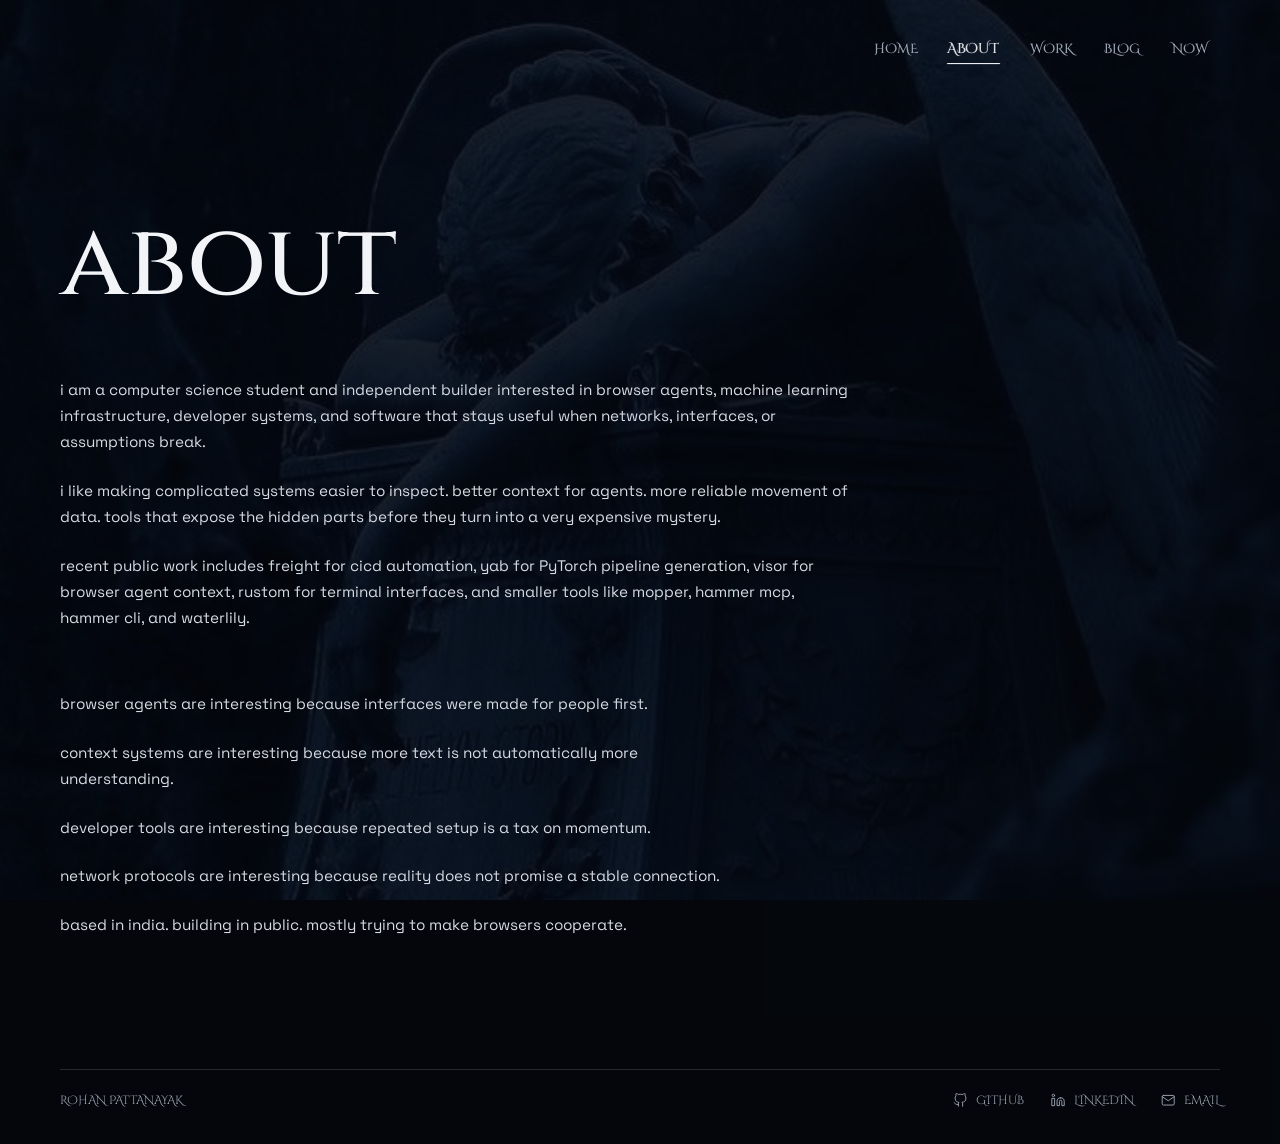
==== about.html @ fb3a746c "feat : add new skills" ====
<!doctype html>
<html lang="en">
  <head>
    <meta charset="utf-8">
    <meta name="viewport" content="width=device-width, initial-scale=1">
    <title>about | rohan pattanayak</title>
    <meta name="description" content="about rohan pattanayak">
    <link rel="icon" type="image/svg+xml" href="assets/favicon.svg">
    <link rel="stylesheet" href="styles.css">
  </head>
  <body class="about-bg">
    <div class="site">
      <header class="topbar shell">
        <nav class="nav" aria-label="primary">
          <a class="interactive" href="index.html">home</a>
          <a class="interactive" aria-current="page" href="about.html">about</a>
          <a class="interactive" href="work.html">work</a>
          <a class="interactive" href="blog.html">blog</a>
          <a class="interactive" href="now.html">now</a>
        </nav>
      </header>
      <main class="shell page">
        <h1 class="page-title">about</h1>
        <div class="about-grid">
          <section class="text-stack">
            <p>i am a computer science student and independent builder interested in browser agents, machine learning infrastructure, developer systems, and software that stays useful when networks, interfaces, or assumptions break.</p>
            <p>i like making complicated systems easier to inspect. better context for agents. more reliable movement of data. tools that expose the hidden parts before they turn into a very expensive mystery.</p>
            <p>recent public work includes freight for cicd automation, yab for PyTorch pipeline generation, visor for browser agent context, rustom for terminal interfaces, and smaller tools like mopper, hammer mcp, hammer cli, and waterlily.</p>
            <div class="short-blocks">
              <p>browser agents are interesting because interfaces were made for people first.</p>
              <p>context systems are interesting because more text is not automatically more understanding.</p>
              <p>developer tools are interesting because repeated setup is a tax on momentum.</p>
              <p>network protocols are interesting because reality does not promise a stable connection.</p>
              <p>based in india. building in public. mostly trying to make browsers cooperate.</p>
            </div>
          </section>
        </div>
      </main>
      <footer class="footer">
        <div class="shell">
          <span>rohan pattanayak</span>
          <div class="footer-links">
            <a class="interactive footer-link footer-github" href="https://github.com/RohanOnKeys"><svg width="14" height="14" viewBox="0 0 24 24" fill="none" stroke="currentColor" stroke-width="1.6" stroke-linecap="round" stroke-linejoin="round"><path d="M9 19c-5 1.5-5-2.5-7-3m14 6v-3.87a3.37 3.37 0 0 0-.94-2.61c3.14-.35 6.44-1.54 6.44-7A5.44 5.44 0 0 0 20 4.77 5.07 5.07 0 0 0 19.91 1S18.73.65 16 2.48a13.38 13.38 0 0 0-7 0C6.27.65 5.09 1 5.09 1A5.07 5.07 0 0 0 5 4.77a5.44 5.44 0 0 0-1.5 3.78c0 5.42 3.3 6.61 6.44 7A3.37 3.37 0 0 0 9 18.13V22"/></svg><span>github</span></a>
            <a class="interactive footer-link footer-linkedin" href="https://www.linkedin.com/in/rohan-pattanayak-a142a1284"><svg width="14" height="14" viewBox="0 0 24 24" fill="none" stroke="currentColor" stroke-width="1.6" stroke-linecap="round" stroke-linejoin="round"><path d="M16 8a6 6 0 0 1 6 6v7h-4v-7a2 2 0 0 0-4 0v7h-4v-7a6 6 0 0 1 6-6z"/><rect x="2" y="9" width="4" height="12"/><circle cx="4" cy="4" r="2"/></svg><span>linkedin</span></a>
            <a class="interactive footer-link footer-email" href="mailto:rohanpxquantum@gmail.com"><svg width="14" height="14" viewBox="0 0 24 24" fill="none" stroke="currentColor" stroke-width="1.6" stroke-linecap="round" stroke-linejoin="round"><path d="M4 4h16c1.1 0 2 .9 2 2v12c0 1.1-.9 2-2 2H4c-1.1 0-2-.9-2-2V6c0-1.1.9-2 2-2z"/><polyline points="22,6 12,13 2,6"/></svg><span>email</span></a>
          </div>
        </div>
      </footer>
    </div>
    <script>
    document.addEventListener('DOMContentLoaded', () => {
      const nav = document.querySelector('.nav');
      const items = nav.querySelectorAll('.interactive');
      items.forEach(item => {
        item.addEventListener('mouseenter', () => {
          items.forEach(el => {
            if (el !== item) el.classList.add('shrink');
            else el.classList.remove('shrink');
          });
        });
        item.addEventListener('mouseleave', () => {
          items.forEach(el => el.classList.remove('shrink'));
        });
      });
    });
    </script>
  </body>
</html>
---- styles.css ----
@import url('https://fonts.googleapis.com/css2?family=Cinzel:wght@400;500;600;700&family=Space+Grotesk:wght@400;500;600;700&family=JetBrains+Mono:wght@400;500;600&display=swap');

* {
  box-sizing: border-box;
  border-color: var(--line);
}

:root {
  --void: #05070c;
  --canvas: #05070c;
  --raised: #0b0d12;
  --ink: #f2f4f8;
  --bone: #d7dbe3;
  --stone: #9aa2b1;
  --ash: #5f6675;
  --muted: #9aa2b1;
  --blue: #9aa2b1;
  --electricBlue: #f2f4f8;
  --deepBlue: #5f6675;
  --violet: #5f6675;
  --line: rgba(215, 219, 227, 0.16);
  --silver: #d7dbe3;
  --white: #f2f4f8;
  --black: #05070c;
  --font-sans: "Space Grotesk", ui-sans-serif, system-ui, sans-serif;
  --font-mono: "JetBrains Mono", ui-monospace, "Menlo", monospace;
  --font-gothic: "Cinzel", "Space Grotesk", serif;
  color-scheme: dark;
}

html {
  min-height: 100%;
  background: var(--void);
  font-size: 17px;
}

body {
  min-height: 100%;
  margin: 0;
  color: var(--ink);
  background-color: var(--void);
  background-image: url("assets/archive-bg.svg");
  background-size: cover;
  font-family: var(--font-sans);
  font-size: 1.08rem;
  line-height: 1.6;
  font-feature-settings: "ss01", "cv11";
  -webkit-font-smoothing: antialiased;
  text-rendering: optimizeLegibility;
  letter-spacing: 0;
}

body.home-bg {
  --page-bg-image: url("assets/images/home-page2.jpg");
  --page-bg-position: center 32%;
  background-image: none;
}

body.home-bg .site {
  background: rgba(5, 7, 12, 0.52);
}

body.about-bg {
  --page-bg-image: url("assets/images/page-about-bg.jpg");
  --page-bg-position: center 26%;
  background-image: none;
}

body.about-bg .site {
  background: rgba(5, 7, 12, 0.72);
}

body.work-bg {
  --page-bg-image: url("assets/images/page-work-bg.jpg");
  --page-bg-position: center 78%;
  background-image: none;
}

body.work-bg .site {
  background: rgba(5, 7, 12, 0.74);
}

body.now-bg {
  --page-bg-image: url("assets/images/page-now-bg.jpg");
  --page-bg-position: center 22%;
  background-image: none;
}

body.now-bg .site {
  background: rgba(5, 7, 12, 0.72);
}

body.blog-bg {
  --page-bg-image: url("assets/images/blog_bg.jpg");
  --page-bg-position: center 38%;
  background-image: none;
}

body.blog-bg .site {
  background: rgba(5, 7, 12, 0.72);
}

body::before {
  content: none;
}

body::after {
  content: none;
}

body.home-bg::before,
body.about-bg::before,
body.work-bg::before,
body.now-bg::before,
body.blog-bg::before {
  position: fixed;
  inset: 0;
  z-index: 0;
  content: "";
  pointer-events: none;
  background-image: var(--page-bg-image);
  background-size: cover;
  background-position: var(--page-bg-position);
  background-repeat: no-repeat;
}

a {
  color: inherit;
  text-decoration: none;
}

button,
input,
textarea {
  font: inherit;
}

::selection {
  background: var(--ink);
  color: var(--void);
}

.site {
  min-height: 100vh;
  display: flex;
  flex-direction: column;
  position: relative;
  z-index: 1;
}

.shell {
  width: min(100% - 2.5rem, 1160px);
  margin: 0 auto;
}

.topbar {
  padding: 1.75rem 0;
}

.nav {
  display: flex;
  justify-content: flex-end;
  gap: 0.35rem;
  font-family: var(--font-gothic);
  align-items: center;
}

.nav .interactive,
.non-interactive {
  position: relative;
  font-family: var(--font-gothic);
  font-size: 0.78rem;
  font-weight: 500;
  letter-spacing: 0;
  text-transform: uppercase;
  color: var(--stone);
  background: transparent;
  padding: 0.5rem 0.75rem;
  transition: color 220ms ease, transform 260ms cubic-bezier(0.22, 1, 0.36, 1), letter-spacing 260ms ease;
  transform: scale(1);
  cursor: pointer;
  will-change: transform;
}

.nav .interactive:hover,
.nav .interactive:focus-visible {
  color: var(--ink);
  background: transparent;
  outline: none;
  transform: scale(1.14);
  letter-spacing: 0;
}

.nav .interactive[aria-current="page"] {
  color: var(--ink);
  transform: scale(1.08);
}

.nav .interactive[aria-current="page"]::after {
  content: "";
  position: absolute;
  left: 0.75rem;
  right: 0.75rem;
  bottom: 0.28rem;
  height: 1px;
  background: var(--ink);
}

.nav .interactive.shrink {
  transform: scale(0.92);
}

main {
  flex: 1;
}

.index-main {
  min-height: calc(100vh - 9rem);
  display: flex;
  align-items: center;
}

.landing-copy {
  max-width: 760px;
  padding: 10vh 0 8vh;
}

.kicker,
.meta,
.tech,
.date,
.page-label,
.external-links,
.article-link {
  font-family: var(--font-mono);
}

.kicker,
.page-label {
  margin: 0 0 1.4rem;
  color: var(--stone);
  font-size: clamp(0.7rem, 1.2vw, 0.82rem);
  letter-spacing: 0;
  text-transform: uppercase;
  display: inline-flex;
  align-items: center;
  gap: 0.75rem;
}

.kicker::before,
.page-label::before {
  content: "";
  width: 1.6rem;
  height: 1px;
  background: currentColor;
  display: inline-block;
}

h1,
h2,
h3,
p {
  margin-top: 0;
}

h1,
h2,
h3 {
  font-family: var(--font-gothic);
}

h1 {
  margin-bottom: 1.5rem;
  color: var(--ink);
  font-weight: 500;
  font-size: clamp(3.2rem, 9.5vw, 9rem);
  line-height: 0.92;
  letter-spacing: 0;
  text-transform: lowercase;
}

.page-title {
  margin: 0 0 clamp(2rem, 5vw, 4rem);
  font-weight: 500;
  letter-spacing: 0;
  line-height: 0.98;
  text-transform: lowercase;
  color: var(--ink);
  font-size: clamp(3rem, 8vw, 7.5rem);
}

.lead {
  max-width: 760px;
  color: var(--bone);
  font-family: var(--font-sans);
  font-size: clamp(1.3rem, 3vw, 2.4rem);
  line-height: 1.14;
  letter-spacing: 0;
}

.landing-copy .lead {
  max-width: 840px;
  margin-top: 1.75rem;
}

.landing-copy .lead + .lead {
  margin-top: 1rem;
  color: var(--stone);
}

p {
  color: var(--bone);
  font-size: clamp(1.05rem, 1.45vw, 1.2rem);
  line-height: 1.72;
}

.quiet {
  color: var(--stone);
}

.external-links {
  display: flex;
  flex-wrap: wrap;
  gap: 2rem;
  margin-top: 3rem;
  font-size: 0.78rem;
}

.external-links .interactive {
  display: inline-flex;
  align-items: center;
  gap: 0.55rem;
  font-family: var(--font-gothic);
  letter-spacing: 0;
  text-transform: uppercase;
  color: var(--stone);
  padding: 0.35rem 0;
  border-bottom: 1px solid transparent;
  transition: color 220ms ease, transform 260ms cubic-bezier(0.22, 1, 0.36, 1), border-color 220ms ease, letter-spacing 260ms ease;
}

.external-links .interactive svg {
  flex-shrink: 0;
  transition: transform 260ms cubic-bezier(0.22, 1, 0.36, 1);
}

.external-links .interactive:hover svg {
  transform: rotate(-6deg) scale(1.1);
}

.external-links .interactive:hover {
  color: var(--ink);
  transform: scale(1.08);
  letter-spacing: 0;
  border-color: var(--ink);
}

.identity-small {
  justify-self: end;
  align-self: end;
  width: min(23vw, 280px);
  min-width: 170px;
  opacity: 0.92;
}

.identity-tall {
  width: min(31vw, 360px);
  min-width: 220px;
  opacity: 0.9;
}

.art-image {
  display: block;
  width: 100%;
  height: auto;
  border: 1px solid var(--line);
  object-fit: cover;
}

.identity-small .art-image,
.identity-tall .art-image {
  aspect-ratio: 4 / 5;
}

.page {
  padding: clamp(4rem, 9vw, 7rem) 0 clamp(4rem, 7vw, 6rem);
}

.blog-page {
  padding-bottom: 2rem;
}

.work-page {
  padding-bottom: 2rem;
}

.about-grid {
  display: block;
}

.text-stack {
  max-width: 66ch;
}

.text-stack p {
  color: var(--bone);
  font-size: 0.9rem;
  line-height: 1.7;
}

.text-stack p + p {
  margin-top: 1.35rem;
}

.short-blocks {
  margin-top: 3.5rem;
}

.short-blocks p {
  max-width: 66ch;
  font-size: 0.9rem;
  line-height: 1.7;
}

.archive {
  max-width: 900px;
}

.archive-intro {
  color: var(--stone);
  max-width: 52ch;
  margin: -1rem 0 3rem;
  font-size: 0.9rem;
  line-height: 1.7;
}

.project {
  padding: 2.4rem 0;
  border-top: 1px solid var(--line);
}

.project:last-child {
  padding-bottom: 0;
  border-bottom: 0;
}

.project h2,
.now-section h2 {
  margin-bottom: 0.9rem;
  color: var(--ink);
  font-weight: 500;
  font-size: clamp(1.7rem, 3.2vw, 2.6rem);
  letter-spacing: 0;
  text-transform: lowercase;
  line-height: 1;
}

.project p {
  max-width: 66ch;
  color: var(--bone);
  font-size: 0.9rem;
  line-height: 1.7;
}

.tech {
  margin-top: 1rem;
  color: var(--ash);
  font-size: 0.72rem;
  letter-spacing: 0;
  text-transform: uppercase;
  line-height: 1.8;
}

.article-link .interactive {
  display: inline-flex;
  align-items: center;
  justify-content: center;
  width: 1.7rem;
  height: 1.7rem;
  color: var(--bone);
  transition: color 160ms ease, transform 160ms ease;
}

.article-link .interactive:hover {
  color: var(--ink);
  transform: translateY(-1px);
}

.repo-icon svg {
  width: 1.05rem;
  height: 1.05rem;
  flex-shrink: 0;
}

.identity-small img,
.identity-tall img {
  display: block;
  width: 100%;
  height: auto;
}

.blog-list {
  max-width: 960px;
  border-top: 1px solid var(--line);
}

.blog-row {
  display: grid;
  grid-template-columns: 8rem minmax(0, 1fr) 2rem;
  gap: clamp(1rem, 3vw, 2.5rem);
  align-items: baseline;
  padding: 1.75rem 0;
  border-bottom: 1px solid var(--line);
  transition: background 160ms ease;
}

.blog-row:last-child {
  padding-bottom: 0;
  border-bottom: 0;
}

.blog-row:hover {
  background: rgba(232, 236, 243, 0.02);
}

.blog-row h2 {
  margin-bottom: 0.4rem;
  color: var(--ink);
  font-weight: 500;
  font-size: clamp(1.2rem, 2.2vw, 1.85rem);
  letter-spacing: 0;
  text-transform: lowercase;
  line-height: 1.1;
}

.blog-row p {
  margin-bottom: 0;
  color: var(--stone);
  font-size: 0.78rem;
  line-height: 1.55;
}

.date,
.arrow {
  color: var(--ash);
  font-family: var(--font-mono);
  font-size: 0.7rem;
  letter-spacing: 0;
  text-transform: uppercase;
}

.arrow {
  justify-self: end;
  transition: color 160ms ease, transform 160ms ease;
}

.blog-row:hover .arrow {
  color: var(--ink);
  transform: translateX(4px);
}

.article {
  max-width: 68ch;
}

.article h1 {
  font-weight: 500;
  color: var(--ink);
  font-size: clamp(2.2rem, 5vw, 4.2rem);
  line-height: 1;
  letter-spacing: 0;
  text-transform: lowercase;
  margin: 1.25rem 0 2.5rem;
}

.article p {
  font-size: clamp(1.02rem, 1.35vw, 1.15rem);
  color: var(--bone);
}

.article-nav {
  margin-bottom: 3rem;
  font-family: var(--font-mono);
  font-size: 0.72rem;
  letter-spacing: 0;
  text-transform: uppercase;
}

.article-nav .interactive {
  display: inline-flex;
  align-items: center;
  gap: 0.5rem;
  color: var(--stone);
}

.article-nav .interactive::before {
  content: "←";
}

.article-nav .interactive:hover {
  color: var(--ink);
}

.now {
  max-width: 820px;
}

.now-section {
  padding: 2.25rem 0;
  border-top: 1px solid var(--line);
}

.now-section:last-of-type {
  padding-bottom: 0;
}

.now-section h2 {
  margin-bottom: 1rem;
  font-family: var(--font-gothic);
  font-size: 0.72rem;
  font-weight: 500;
  letter-spacing: 0;
  text-transform: uppercase;
  color: var(--stone);
}

.now-section p {
  color: var(--bone);
  font-size: 0.78rem;
  line-height: 1.7;
}

.now-list {
  margin: 0;
  color: var(--bone);
  font-family: var(--font-sans);
  font-size: 0.78rem;
  line-height: 1.8;
  white-space: pre-wrap;
}

.now-list code {
  font: inherit;
  color: inherit;
}

.footer {
  padding: 1.5rem 0 2rem;
  color: var(--stone);
  font-family: var(--font-gothic);
  font-size: 0.7rem;
  letter-spacing: 0;
  text-transform: uppercase;
  margin-top: auto;
}

.footer .shell {
  padding-top: 1.25rem;
  border-top: 1px solid var(--line);
  display: flex;
  justify-content: space-between;
  gap: 1rem;
  flex-wrap: wrap;
}

.footer-links {
  display: flex;
  gap: 1.6rem;
  flex-wrap: wrap;
}

.footer-link {
  display: inline-flex;
  align-items: center;
  gap: 0.5rem;
  color: var(--stone);
  transition: color 200ms ease, transform 240ms cubic-bezier(0.22, 1, 0.36, 1);
  transform-origin: center;
}

.footer-link:hover {
  color: var(--ink);
  transform: scale(1.08);
}

.footer-link svg {
  width: 0.85rem;
  height: 0.85rem;
  flex-shrink: 0;
}

.footer-book::before {
  display: inline-block;
  flex-shrink: 0;
  width: 0.85rem;
  height: 0.85rem;
  content: "";
  background-image: var(--footer-icon);
  background-size: contain;
  background-repeat: no-repeat;
  background-position: center;
  transition: filter 200ms ease;
}

.footer-book:hover::before,
.footer-book:focus-visible::before {
  filter: brightness(1.7);
}

.footer-book {
  --footer-icon: url("data:image/svg+xml,%3Csvg xmlns='http://www.w3.org/2000/svg' viewBox='0 0 24 24' fill='%239aa2b1'%3E%3Cpath d='M4 2h13a1 1 0 0 1 1 1v17.3l-5.28-1.6a1 1 0 0 0-.54 0L6.88 20.3V3a1 1 0 0 1 1-1H4zM3 3v18l5.88-1.78 5.88 1.78V3H3z'/%3E%3C/svg%3E");
}

@media (max-width: 760px) {
  .shell {
    width: min(100% - 1.2rem, 1160px);
  }

  .topbar {
    padding: 1.25rem 0;
  }

  .nav {
    justify-content: space-between;
    flex-wrap: nowrap;
    gap: 0;
    width: 100%;
  }

  .nav .interactive {
    padding: 0.3rem 0.2rem;
    font-size: 0.62rem;
    letter-spacing: 0;
  }

  .nav .interactive:hover,
  .nav .interactive:focus-visible {
    letter-spacing: 0;
  }

  .index-main {
    display: block;
  }

  .landing-copy {
    padding-top: 14vh;
  }

  .about-grid {
    display: block;
  }

  .archive-intro,
  .project p,
  .text-stack p,
  .short-blocks p,
  .blog-row p,
  .now-list,
  .now > p {
    font-size: 0.62rem;
    line-height: 1.5;
  }

  .project {
    padding: 1.55rem 0;
  }

  .project h2,
  .now-section h2 {
    margin-bottom: 0.65rem;
  }

  h1 {
    font-size: clamp(3rem, 18vw, 5rem);
  }

  .identity-small,
  .identity-tall {
    width: min(58vw, 280px);
    min-width: 0;
    margin: 2rem 0 0 auto;
  }

  .blog-row {
    grid-template-columns: 1fr 1.5rem;
    gap: 0.75rem;
  }

  .blog-row .date {
    grid-column: 1 / -1;
  }

  .footer .shell {
    display: block;
  }

  .footer-links {
    margin-top: 0.65rem;
  }
}
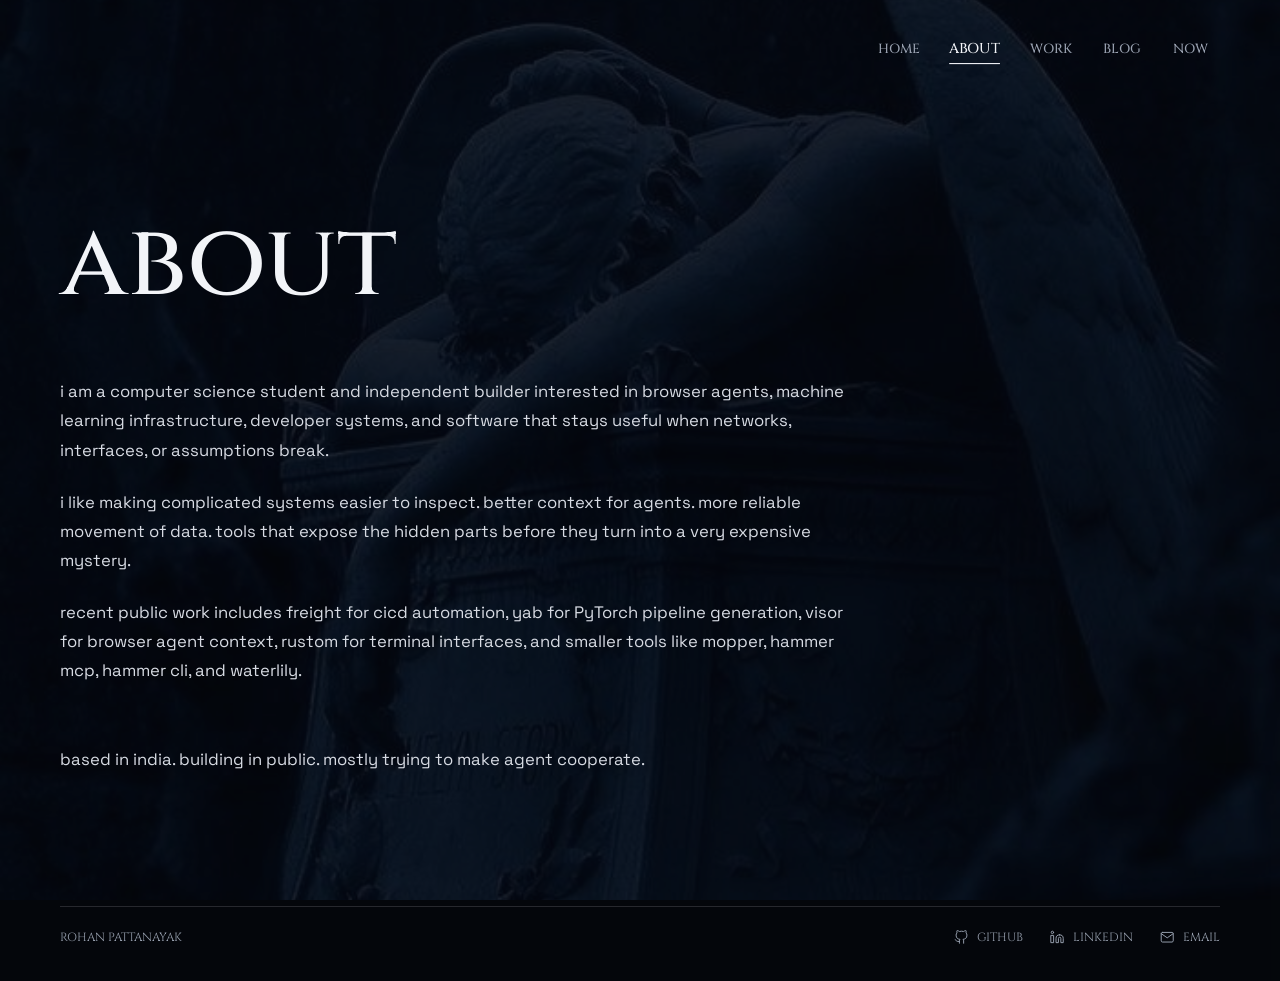
==== commit bebf04cd: "feat : new layout and new icons added" ====
--- a/about.html
+++ b/about.html
@@ -27,11 +27,7 @@
             <p>i like making complicated systems easier to inspect. better context for agents. more reliable movement of data. tools that expose the hidden parts before they turn into a very expensive mystery.</p>
             <p>recent public work includes freight for cicd automation, yab for PyTorch pipeline generation, visor for browser agent context, rustom for terminal interfaces, and smaller tools like mopper, hammer mcp, hammer cli, and waterlily.</p>
             <div class="short-blocks">
-              <p>browser agents are interesting because interfaces were made for people first.</p>
-              <p>context systems are interesting because more text is not automatically more understanding.</p>
-              <p>developer tools are interesting because repeated setup is a tax on momentum.</p>
-              <p>network protocols are interesting because reality does not promise a stable connection.</p>
-              <p>based in india. building in public. mostly trying to make browsers cooperate.</p>
+             <p>based in india. building in public. mostly trying to make agent cooperate.</p>
             </div>
           </section>
         </div>
--- a/styles.css
+++ b/styles.css
@@ -1,4 +1,80 @@
-@import url('https://fonts.googleapis.com/css2?family=Cinzel:wght@400;500;600;700&family=Space+Grotesk:wght@400;500;600;700&family=JetBrains+Mono:wght@400;500;600&display=swap');
+@font-face {
+  font-family: "Cinzel";
+  src: url("assets/fonts/cinzel-400.woff2") format("woff2");
+  font-weight: 400;
+  font-style: normal;
+  font-display: swap;
+}
+@font-face {
+  font-family: "Cinzel";
+  src: url("assets/fonts/cinzel-500.woff2") format("woff2");
+  font-weight: 500;
+  font-style: normal;
+  font-display: swap;
+}
+@font-face {
+  font-family: "Cinzel";
+  src: url("assets/fonts/cinzel-600.woff2") format("woff2");
+  font-weight: 600;
+  font-style: normal;
+  font-display: swap;
+}
+@font-face {
+  font-family: "Cinzel";
+  src: url("assets/fonts/cinzel-700.woff2") format("woff2");
+  font-weight: 700;
+  font-style: normal;
+  font-display: swap;
+}
+@font-face {
+  font-family: "Space Grotesk";
+  src: url("assets/fonts/space-grotesk-400.woff2") format("woff2");
+  font-weight: 400;
+  font-style: normal;
+  font-display: swap;
+}
+@font-face {
+  font-family: "Space Grotesk";
+  src: url("assets/fonts/space-grotesk-500.woff2") format("woff2");
+  font-weight: 500;
+  font-style: normal;
+  font-display: swap;
+}
+@font-face {
+  font-family: "Space Grotesk";
+  src: url("assets/fonts/space-grotesk-600.woff2") format("woff2");
+  font-weight: 600;
+  font-style: normal;
+  font-display: swap;
+}
+@font-face {
+  font-family: "Space Grotesk";
+  src: url("assets/fonts/space-grotesk-700.woff2") format("woff2");
+  font-weight: 700;
+  font-style: normal;
+  font-display: swap;
+}
+@font-face {
+  font-family: "JetBrains Mono";
+  src: url("assets/fonts/jetbrains-mono-400.woff2") format("woff2");
+  font-weight: 400;
+  font-style: normal;
+  font-display: swap;
+}
+@font-face {
+  font-family: "JetBrains Mono";
+  src: url("assets/fonts/jetbrains-mono-500.woff2") format("woff2");
+  font-weight: 500;
+  font-style: normal;
+  font-display: swap;
+}
+@font-face {
+  font-family: "JetBrains Mono";
+  src: url("assets/fonts/jetbrains-mono-600.woff2") format("woff2");
+  font-weight: 600;
+  font-style: normal;
+  font-display: swap;
+}
 
 * {
   box-sizing: border-box;
@@ -303,6 +379,15 @@
   margin-top: 1.75rem;
 }
 
+.identity-mark {
+  font-family: var(--font-gothic);
+  font-weight: 500;
+  font-size: clamp(1.15rem, 2.4vw, 1.6rem);
+  letter-spacing: 0.14em;
+  text-transform: uppercase;
+  color: var(--stone);
+}
+
 .landing-copy .lead + .lead {
   margin-top: 1rem;
   color: var(--stone);
@@ -404,8 +489,8 @@
 
 .text-stack p {
   color: var(--bone);
-  font-size: 0.9rem;
-  line-height: 1.7;
+  font-size: clamp(0.98rem, 1.15vw, 1.08rem);
+  line-height: 1.75;
 }
 
 .text-stack p + p {
@@ -418,8 +503,8 @@
 
 .short-blocks p {
   max-width: 66ch;
-  font-size: 0.9rem;
-  line-height: 1.7;
+  font-size: clamp(0.98rem, 1.15vw, 1.08rem);
+  line-height: 1.75;
 }
 
 .archive {
@@ -428,10 +513,10 @@
 
 .archive-intro {
   color: var(--stone);
-  max-width: 52ch;
+  max-width: 56ch;
   margin: -1rem 0 3rem;
-  font-size: 0.9rem;
-  line-height: 1.7;
+  font-size: clamp(0.98rem, 1.15vw, 1.08rem);
+  line-height: 1.75;
 }
 
 .project {
@@ -458,8 +543,8 @@
 .project p {
   max-width: 66ch;
   color: var(--bone);
-  font-size: 0.9rem;
-  line-height: 1.7;
+  font-size: clamp(0.98rem, 1.15vw, 1.08rem);
+  line-height: 1.75;
 }
 
 .tech {
@@ -469,6 +554,12 @@
   letter-spacing: 0;
   text-transform: uppercase;
   line-height: 1.8;
+}
+
+.article-link {
+  display: flex;
+  align-items: center;
+  gap: 0.65rem;
 }
 
 .article-link .interactive {
@@ -536,8 +627,8 @@
 .blog-row p {
   margin-bottom: 0;
   color: var(--stone);
-  font-size: 0.78rem;
-  line-height: 1.55;
+  font-size: clamp(0.9rem, 1.05vw, 0.98rem);
+  line-height: 1.6;
 }
 
 .date,
@@ -614,34 +705,60 @@
   padding-bottom: 0;
 }
 
-.now-section h2 {
-  margin-bottom: 1rem;
-  font-family: var(--font-gothic);
-  font-size: 0.72rem;
-  font-weight: 500;
-  letter-spacing: 0;
-  text-transform: uppercase;
-  color: var(--stone);
-}
-
-.now-section p {
-  color: var(--bone);
-  font-size: 0.78rem;
-  line-height: 1.7;
-}
-
-.now-list {
+.now > .meta {
+  margin-bottom: 1.4rem;
+}
+
+.now-items {
+  list-style: none;
   margin: 0;
+  padding: 0;
+  display: flex;
+  flex-direction: column;
+  gap: 1.1rem;
+}
+
+.now-item {
+  display: flex;
+  align-items: baseline;
+  justify-content: space-between;
+  flex-wrap: wrap;
+  gap: 0.5rem 1.5rem;
+}
+
+.now-item-name {
   color: var(--bone);
   font-family: var(--font-sans);
-  font-size: 0.78rem;
-  line-height: 1.8;
-  white-space: pre-wrap;
-}
-
-.now-list code {
-  font: inherit;
-  color: inherit;
+  font-weight: 500;
+  font-size: clamp(1.05rem, 1.7vw, 1.35rem);
+  line-height: 1.4;
+}
+
+.now-item-links {
+  display: inline-flex;
+  align-items: center;
+  gap: 0.6rem;
+}
+
+.now-item-links .interactive {
+  display: inline-flex;
+  align-items: center;
+  justify-content: center;
+  width: 1.5rem;
+  height: 1.5rem;
+  color: var(--stone);
+  transition: color 160ms ease, transform 160ms ease;
+}
+
+.now-item-links .interactive:hover {
+  color: var(--ink);
+  transform: translateY(-1px);
+}
+
+.now-item-links svg {
+  width: 1rem;
+  height: 1rem;
+  flex-shrink: 0;
 }
 
 .footer {
@@ -754,11 +871,13 @@
   .project p,
   .text-stack p,
   .short-blocks p,
-  .blog-row p,
-  .now-list,
-  .now > p {
-    font-size: 0.62rem;
-    line-height: 1.5;
+  .blog-row p {
+    font-size: 0.85rem;
+    line-height: 1.6;
+  }
+
+  .now-item-name {
+    font-size: 1rem;
   }
 
   .project {
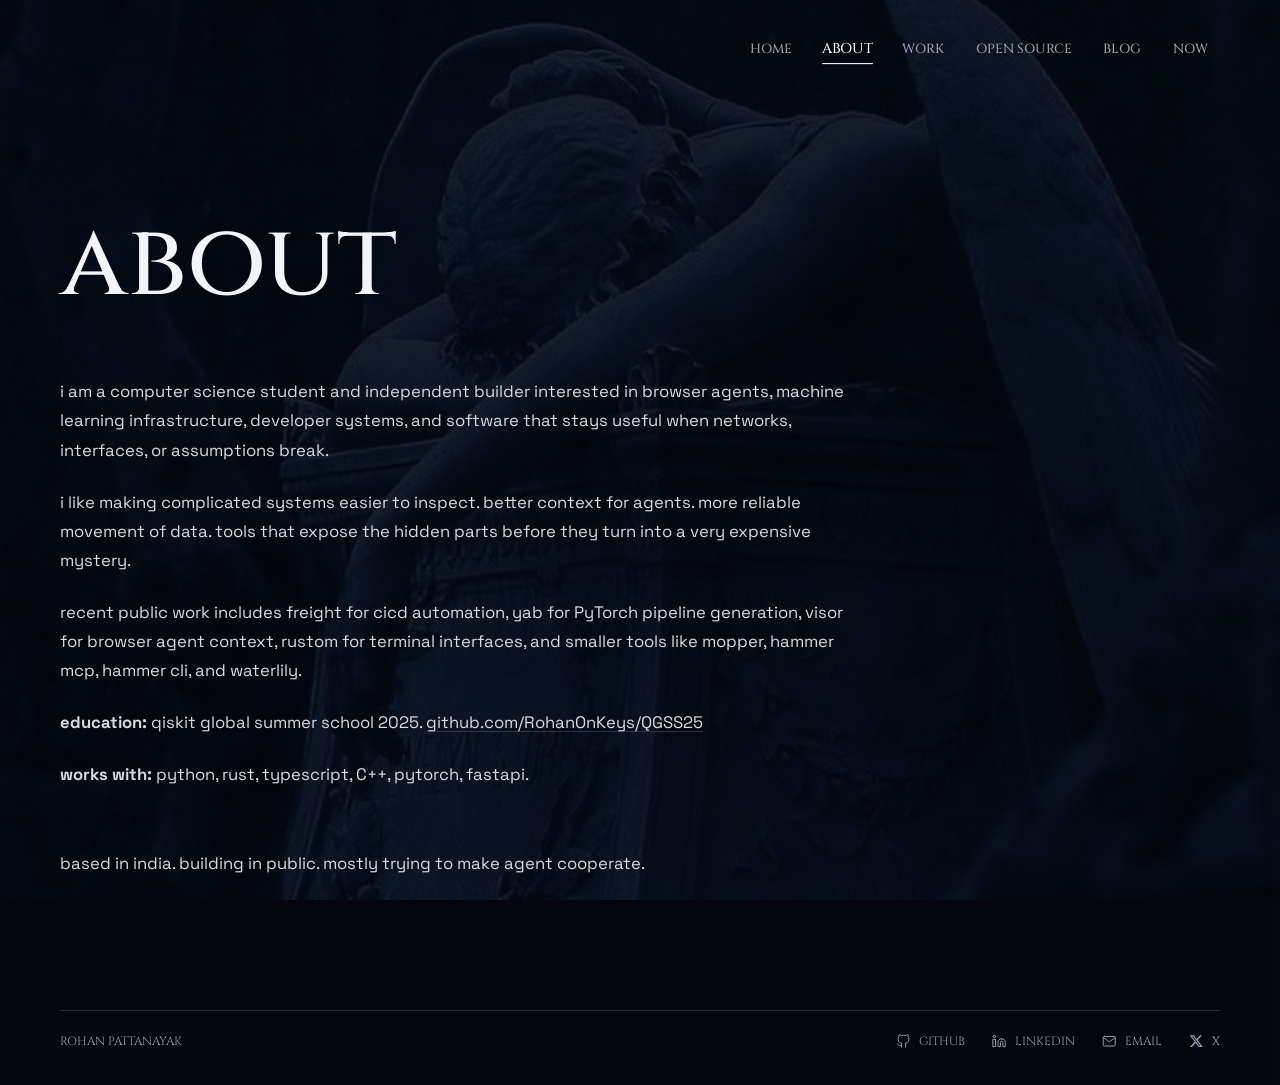
==== commit 1060ba3f: "feat : new projects, open source page, now and about updates Add bitcraft, cerebro, ariadne, crabbit" ====
--- a/about.html
+++ b/about.html
@@ -15,6 +15,7 @@
           <a class="interactive" href="index.html">home</a>
           <a class="interactive" aria-current="page" href="about.html">about</a>
           <a class="interactive" href="work.html">work</a>
+          <a class="interactive" href="opensource.html">open source</a>
           <a class="interactive" href="blog.html">blog</a>
           <a class="interactive" href="now.html">now</a>
         </nav>
@@ -26,6 +27,8 @@
             <p>i am a computer science student and independent builder interested in browser agents, machine learning infrastructure, developer systems, and software that stays useful when networks, interfaces, or assumptions break.</p>
             <p>i like making complicated systems easier to inspect. better context for agents. more reliable movement of data. tools that expose the hidden parts before they turn into a very expensive mystery.</p>
             <p>recent public work includes freight for cicd automation, yab for PyTorch pipeline generation, visor for browser agent context, rustom for terminal interfaces, and smaller tools like mopper, hammer mcp, hammer cli, and waterlily.</p>
+            <p><strong>education:</strong> <!-- TODO: university, degree, year --> qiskit global summer school 2025. <a class="interactive" href="https://github.com/RohanOnKeys/QGSS25">github.com/RohanOnKeys/QGSS25</a></p>
+            <p><strong>works with:</strong> python, rust, typescript, C++, pytorch, fastapi.</p>
             <div class="short-blocks">
              <p>based in india. building in public. mostly trying to make agent cooperate.</p>
             </div>
@@ -39,6 +42,7 @@
             <a class="interactive footer-link footer-github" href="https://github.com/RohanOnKeys"><svg width="14" height="14" viewBox="0 0 24 24" fill="none" stroke="currentColor" stroke-width="1.6" stroke-linecap="round" stroke-linejoin="round"><path d="M9 19c-5 1.5-5-2.5-7-3m14 6v-3.87a3.37 3.37 0 0 0-.94-2.61c3.14-.35 6.44-1.54 6.44-7A5.44 5.44 0 0 0 20 4.77 5.07 5.07 0 0 0 19.91 1S18.73.65 16 2.48a13.38 13.38 0 0 0-7 0C6.27.65 5.09 1 5.09 1A5.07 5.07 0 0 0 5 4.77a5.44 5.44 0 0 0-1.5 3.78c0 5.42 3.3 6.61 6.44 7A3.37 3.37 0 0 0 9 18.13V22"/></svg><span>github</span></a>
             <a class="interactive footer-link footer-linkedin" href="https://www.linkedin.com/in/rohan-pattanayak-a142a1284"><svg width="14" height="14" viewBox="0 0 24 24" fill="none" stroke="currentColor" stroke-width="1.6" stroke-linecap="round" stroke-linejoin="round"><path d="M16 8a6 6 0 0 1 6 6v7h-4v-7a2 2 0 0 0-4 0v7h-4v-7a6 6 0 0 1 6-6z"/><rect x="2" y="9" width="4" height="12"/><circle cx="4" cy="4" r="2"/></svg><span>linkedin</span></a>
             <a class="interactive footer-link footer-email" href="mailto:rohanpxquantum@gmail.com"><svg width="14" height="14" viewBox="0 0 24 24" fill="none" stroke="currentColor" stroke-width="1.6" stroke-linecap="round" stroke-linejoin="round"><path d="M4 4h16c1.1 0 2 .9 2 2v12c0 1.1-.9 2-2 2H4c-1.1 0-2-.9-2-2V6c0-1.1.9-2 2-2z"/><polyline points="22,6 12,13 2,6"/></svg><span>email</span></a>
+            <a class="interactive footer-link footer-x" href="https://x.com/RohanOnTweets"><svg width="14" height="14" viewBox="0 0 24 24" fill="currentColor" stroke="none"><path d="M18.244 2.25h3.308l-7.227 8.26 8.502 11.24H16.17l-5.214-6.817L4.99 21.75H1.68l7.73-8.835L1.254 2.25H8.08l4.713 6.231zm-1.161 17.52h1.833L7.084 4.126H5.117z"/></svg><span>x</span></a>
           </div>
         </div>
       </footer>
--- a/styles.css
+++ b/styles.css
@@ -166,6 +166,23 @@
   background: rgba(5, 7, 12, 0.72);
 }
 
+body.opensource-bg {
+  --page-bg-image: url("assets/images/page-opensource-bg-wide.jpg");
+  --page-bg-position: center;
+  background-image: none;
+}
+
+@media (orientation: portrait) {
+  body.opensource-bg {
+    --page-bg-image: url("assets/images/page-opensource-bg.jpg");
+    --page-bg-position: center 40%;
+  }
+}
+
+body.opensource-bg .site {
+  background: rgba(5, 7, 12, 0.78);
+}
+
 body.blog-bg {
   --page-bg-image: url("assets/images/blog_bg.jpg");
   --page-bg-position: center 38%;
@@ -188,6 +205,7 @@
 body.about-bg::before,
 body.work-bg::before,
 body.now-bg::before,
+body.opensource-bg::before,
 body.blog-bg::before {
   position: fixed;
   inset: 0;
@@ -252,6 +270,7 @@
   color: var(--stone);
   background: transparent;
   padding: 0.5rem 0.75rem;
+  white-space: nowrap;
   transition: color 220ms ease, transform 260ms cubic-bezier(0.22, 1, 0.36, 1), letter-spacing 260ms ease;
   transform: scale(1);
   cursor: pointer;
@@ -491,6 +510,16 @@
   color: var(--bone);
   font-size: clamp(0.98rem, 1.15vw, 1.08rem);
   line-height: 1.75;
+}
+
+.text-stack p a {
+  text-decoration: underline;
+  text-underline-offset: 0.2em;
+  text-decoration-color: var(--line);
+}
+
+.text-stack p a:hover {
+  color: var(--ink);
 }
 
 .text-stack p + p {
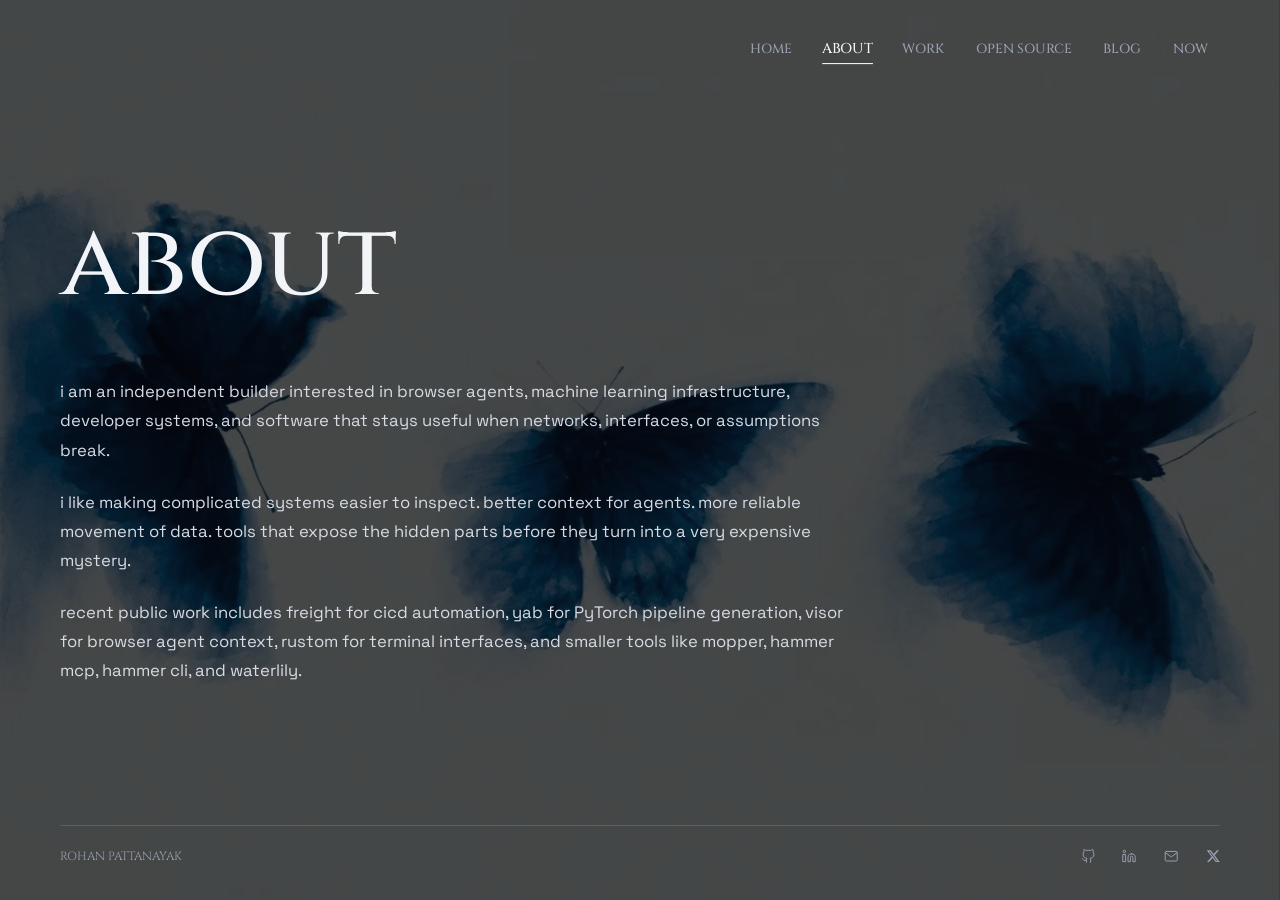
==== commit 36972e5b: "feat : new about and blog backgrounds, trimmed work entries Swap the about and blog backgrounds for " ====
--- a/about.html
+++ b/about.html
@@ -24,14 +24,9 @@
         <h1 class="page-title">about</h1>
         <div class="about-grid">
           <section class="text-stack">
-            <p>i am a computer science student and independent builder interested in browser agents, machine learning infrastructure, developer systems, and software that stays useful when networks, interfaces, or assumptions break.</p>
+            <p>i am an independent builder interested in browser agents, machine learning infrastructure, developer systems, and software that stays useful when networks, interfaces, or assumptions break.</p>
             <p>i like making complicated systems easier to inspect. better context for agents. more reliable movement of data. tools that expose the hidden parts before they turn into a very expensive mystery.</p>
             <p>recent public work includes freight for cicd automation, yab for PyTorch pipeline generation, visor for browser agent context, rustom for terminal interfaces, and smaller tools like mopper, hammer mcp, hammer cli, and waterlily.</p>
-            <p><strong>education:</strong> <!-- TODO: university, degree, year --> qiskit global summer school 2025. <a class="interactive" href="https://github.com/RohanOnKeys/QGSS25">github.com/RohanOnKeys/QGSS25</a></p>
-            <p><strong>works with:</strong> python, rust, typescript, C++, pytorch, fastapi.</p>
-            <div class="short-blocks">
-             <p>based in india. building in public. mostly trying to make agent cooperate.</p>
-            </div>
           </section>
         </div>
       </main>
@@ -39,10 +34,10 @@
         <div class="shell">
           <span>rohan pattanayak</span>
           <div class="footer-links">
-            <a class="interactive footer-link footer-github" href="https://github.com/RohanOnKeys"><svg width="14" height="14" viewBox="0 0 24 24" fill="none" stroke="currentColor" stroke-width="1.6" stroke-linecap="round" stroke-linejoin="round"><path d="M9 19c-5 1.5-5-2.5-7-3m14 6v-3.87a3.37 3.37 0 0 0-.94-2.61c3.14-.35 6.44-1.54 6.44-7A5.44 5.44 0 0 0 20 4.77 5.07 5.07 0 0 0 19.91 1S18.73.65 16 2.48a13.38 13.38 0 0 0-7 0C6.27.65 5.09 1 5.09 1A5.07 5.07 0 0 0 5 4.77a5.44 5.44 0 0 0-1.5 3.78c0 5.42 3.3 6.61 6.44 7A3.37 3.37 0 0 0 9 18.13V22"/></svg><span>github</span></a>
-            <a class="interactive footer-link footer-linkedin" href="https://www.linkedin.com/in/rohan-pattanayak-a142a1284"><svg width="14" height="14" viewBox="0 0 24 24" fill="none" stroke="currentColor" stroke-width="1.6" stroke-linecap="round" stroke-linejoin="round"><path d="M16 8a6 6 0 0 1 6 6v7h-4v-7a2 2 0 0 0-4 0v7h-4v-7a6 6 0 0 1 6-6z"/><rect x="2" y="9" width="4" height="12"/><circle cx="4" cy="4" r="2"/></svg><span>linkedin</span></a>
-            <a class="interactive footer-link footer-email" href="mailto:rohanpxquantum@gmail.com"><svg width="14" height="14" viewBox="0 0 24 24" fill="none" stroke="currentColor" stroke-width="1.6" stroke-linecap="round" stroke-linejoin="round"><path d="M4 4h16c1.1 0 2 .9 2 2v12c0 1.1-.9 2-2 2H4c-1.1 0-2-.9-2-2V6c0-1.1.9-2 2-2z"/><polyline points="22,6 12,13 2,6"/></svg><span>email</span></a>
-            <a class="interactive footer-link footer-x" href="https://x.com/RohanOnTweets"><svg width="14" height="14" viewBox="0 0 24 24" fill="currentColor" stroke="none"><path d="M18.244 2.25h3.308l-7.227 8.26 8.502 11.24H16.17l-5.214-6.817L4.99 21.75H1.68l7.73-8.835L1.254 2.25H8.08l4.713 6.231zm-1.161 17.52h1.833L7.084 4.126H5.117z"/></svg><span>x</span></a>
+            <a class="interactive footer-link footer-github" href="https://github.com/RohanOnKeys" aria-label="github"><svg width="14" height="14" viewBox="0 0 24 24" fill="none" stroke="currentColor" stroke-width="1.6" stroke-linecap="round" stroke-linejoin="round"><path d="M9 19c-5 1.5-5-2.5-7-3m14 6v-3.87a3.37 3.37 0 0 0-.94-2.61c3.14-.35 6.44-1.54 6.44-7A5.44 5.44 0 0 0 20 4.77 5.07 5.07 0 0 0 19.91 1S18.73.65 16 2.48a13.38 13.38 0 0 0-7 0C6.27.65 5.09 1 5.09 1A5.07 5.07 0 0 0 5 4.77a5.44 5.44 0 0 0-1.5 3.78c0 5.42 3.3 6.61 6.44 7A3.37 3.37 0 0 0 9 18.13V22"/></svg></a>
+            <a class="interactive footer-link footer-linkedin" href="https://www.linkedin.com/in/rohan-pattanayak-a142a1284" aria-label="linkedin"><svg width="14" height="14" viewBox="0 0 24 24" fill="none" stroke="currentColor" stroke-width="1.6" stroke-linecap="round" stroke-linejoin="round"><path d="M16 8a6 6 0 0 1 6 6v7h-4v-7a2 2 0 0 0-4 0v7h-4v-7a6 6 0 0 1 6-6z"/><rect x="2" y="9" width="4" height="12"/><circle cx="4" cy="4" r="2"/></svg></a>
+            <a class="interactive footer-link footer-email" href="mailto:rohanpxquantum@gmail.com" aria-label="email"><svg width="14" height="14" viewBox="0 0 24 24" fill="none" stroke="currentColor" stroke-width="1.6" stroke-linecap="round" stroke-linejoin="round"><path d="M4 4h16c1.1 0 2 .9 2 2v12c0 1.1-.9 2-2 2H4c-1.1 0-2-.9-2-2V6c0-1.1.9-2 2-2z"/><polyline points="22,6 12,13 2,6"/></svg></a>
+            <a class="interactive footer-link footer-x" href="https://x.com/RohanOnTweets" aria-label="x"><svg width="14" height="14" viewBox="0 0 24 24" fill="currentColor" stroke="none"><path d="M18.244 2.25h3.308l-7.227 8.26 8.502 11.24H16.17l-5.214-6.817L4.99 21.75H1.68l7.73-8.835L1.254 2.25H8.08l4.713 6.231zm-1.161 17.52h1.833L7.084 4.126H5.117z"/></svg></a>
           </div>
         </div>
       </footer>
--- a/styles.css
+++ b/styles.css
@@ -137,9 +137,16 @@
 }
 
 body.about-bg {
-  --page-bg-image: url("assets/images/page-about-bg.jpg");
-  --page-bg-position: center 26%;
+  --page-bg-image: url("assets/images/page-about-bg-wide.jpg");
+  --page-bg-position: center;
   background-image: none;
+}
+
+@media (orientation: portrait) {
+  body.about-bg {
+    --page-bg-image: url("assets/images/page-about-bg-tall.jpg");
+    --page-bg-position: center;
+  }
 }
 
 body.about-bg .site {
@@ -184,9 +191,16 @@
 }
 
 body.blog-bg {
-  --page-bg-image: url("assets/images/blog_bg.jpg");
-  --page-bg-position: center 38%;
+  --page-bg-image: url("assets/images/page-blog-bg-wide.jpg");
+  --page-bg-position: center;
   background-image: none;
+}
+
+@media (orientation: portrait) {
+  body.blog-bg {
+    --page-bg-image: url("assets/images/page-blog-bg-tall.jpg");
+    --page-bg-position: center;
+  }
 }
 
 body.blog-bg .site {
@@ -512,16 +526,6 @@
   line-height: 1.75;
 }
 
-.text-stack p a {
-  text-decoration: underline;
-  text-underline-offset: 0.2em;
-  text-decoration-color: var(--line);
-}
-
-.text-stack p a:hover {
-  color: var(--ink);
-}
-
 .text-stack p + p {
   margin-top: 1.35rem;
 }
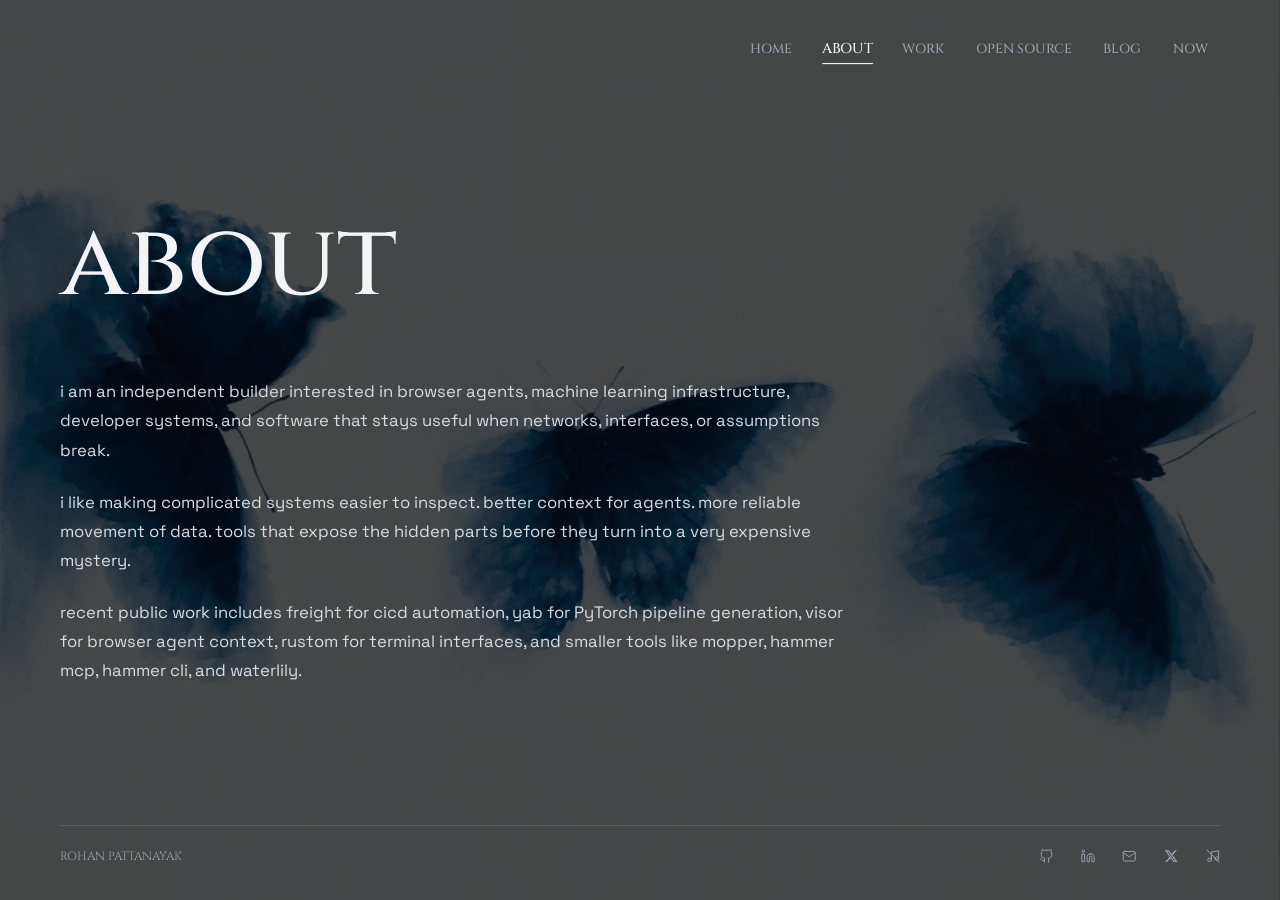
==== commit 07406dd7: "feat : background music with footer toggle and seamless page switches Play a looping track across th" ====
--- a/about.html
+++ b/about.html
@@ -5,7 +5,8 @@
     <meta name="viewport" content="width=device-width, initial-scale=1">
     <title>about | rohan pattanayak</title>
     <meta name="description" content="about rohan pattanayak">
-    <link rel="icon" type="image/svg+xml" href="assets/favicon.svg">
+    <link rel="icon" type="image/png" href="assets/favicon.png">
+    <link rel="apple-touch-icon" href="assets/apple-touch-icon.png">
     <link rel="stylesheet" href="styles.css">
   </head>
   <body class="about-bg">
@@ -38,26 +39,14 @@
             <a class="interactive footer-link footer-linkedin" href="https://www.linkedin.com/in/rohan-pattanayak-a142a1284" aria-label="linkedin"><svg width="14" height="14" viewBox="0 0 24 24" fill="none" stroke="currentColor" stroke-width="1.6" stroke-linecap="round" stroke-linejoin="round"><path d="M16 8a6 6 0 0 1 6 6v7h-4v-7a2 2 0 0 0-4 0v7h-4v-7a6 6 0 0 1 6-6z"/><rect x="2" y="9" width="4" height="12"/><circle cx="4" cy="4" r="2"/></svg></a>
             <a class="interactive footer-link footer-email" href="mailto:rohanpxquantum@gmail.com" aria-label="email"><svg width="14" height="14" viewBox="0 0 24 24" fill="none" stroke="currentColor" stroke-width="1.6" stroke-linecap="round" stroke-linejoin="round"><path d="M4 4h16c1.1 0 2 .9 2 2v12c0 1.1-.9 2-2 2H4c-1.1 0-2-.9-2-2V6c0-1.1.9-2 2-2z"/><polyline points="22,6 12,13 2,6"/></svg></a>
             <a class="interactive footer-link footer-x" href="https://x.com/RohanOnTweets" aria-label="x"><svg width="14" height="14" viewBox="0 0 24 24" fill="currentColor" stroke="none"><path d="M18.244 2.25h3.308l-7.227 8.26 8.502 11.24H16.17l-5.214-6.817L4.99 21.75H1.68l7.73-8.835L1.254 2.25H8.08l4.713 6.231zm-1.161 17.52h1.833L7.084 4.126H5.117z"/></svg></a>
+            <button class="interactive footer-link footer-music" type="button" aria-pressed="false" aria-label="play music"><svg class="music-on" width="14" height="14" viewBox="0 0 24 24" fill="none" stroke="currentColor" stroke-width="1.6" stroke-linecap="round" stroke-linejoin="round" aria-hidden="true"><path d="M9 18V5l12-2v13"/><circle cx="6" cy="18" r="3"/><circle cx="18" cy="16" r="3"/></svg><svg class="music-off" width="14" height="14" viewBox="0 0 24 24" fill="none" stroke="currentColor" stroke-width="1.6" stroke-linecap="round" stroke-linejoin="round" aria-hidden="true"><path d="M9 18V5l12-2v13"/><circle cx="6" cy="18" r="3"/><circle cx="18" cy="16" r="3"/><line x1="2" y1="2" x2="22" y2="22"/></svg></button>
           </div>
         </div>
       </footer>
     </div>
-    <script>
-    document.addEventListener('DOMContentLoaded', () => {
-      const nav = document.querySelector('.nav');
-      const items = nav.querySelectorAll('.interactive');
-      items.forEach(item => {
-        item.addEventListener('mouseenter', () => {
-          items.forEach(el => {
-            if (el !== item) el.classList.add('shrink');
-            else el.classList.remove('shrink');
-          });
-        });
-        item.addEventListener('mouseleave', () => {
-          items.forEach(el => el.classList.remove('shrink'));
-        });
-      });
-    });
-    </script>
+    <script>if ('serviceWorker' in navigator) navigator.serviceWorker.register('sw.js');</script>
+    <script src="assets/preview.js" defer></script>
+    <script src="assets/nav.js" defer></script>
+    <script src="assets/music.js" defer></script>
   </body>
 </html>
--- a/styles.css
+++ b/styles.css
@@ -127,9 +127,16 @@
 }
 
 body.home-bg {
-  --page-bg-image: url("assets/images/home-page2.jpg");
-  --page-bg-position: center 32%;
+  --page-bg-image: url("assets/images/page-home-bg-wide.jpg");
+  --page-bg-position: center 20%;
   background-image: none;
+}
+
+@media (orientation: portrait) {
+  body.home-bg {
+    --page-bg-image: url("assets/images/page-home-bg-tall.jpg");
+    --page-bg-position: 60% center;
+  }
 }
 
 body.home-bg .site {
@@ -154,9 +161,16 @@
 }
 
 body.work-bg {
-  --page-bg-image: url("assets/images/page-work-bg.jpg");
-  --page-bg-position: center 78%;
+  --page-bg-image: url("assets/images/page-work-bg-wide.jpg");
+  --page-bg-position: center;
   background-image: none;
+}
+
+@media (orientation: portrait) {
+  body.work-bg {
+    --page-bg-image: url("assets/images/page-work-bg.jpg");
+    --page-bg-position: center;
+  }
 }
 
 body.work-bg .site {
@@ -164,9 +178,16 @@
 }
 
 body.now-bg {
-  --page-bg-image: url("assets/images/page-now-bg.jpg");
-  --page-bg-position: center 22%;
+  --page-bg-image: url("assets/images/page-now-bg-wide.jpg");
+  --page-bg-position: center;
   background-image: none;
+}
+
+@media (orientation: portrait) {
+  body.now-bg {
+    --page-bg-image: url("assets/images/page-now-bg.jpg");
+    --page-bg-position: center;
+  }
 }
 
 body.now-bg .site {
@@ -839,6 +860,18 @@
   flex-shrink: 0;
 }
 
+.footer-music {
+  padding: 0;
+  border: 0;
+  background: none;
+  cursor: pointer;
+}
+
+.footer-music[aria-pressed="true"] .music-off,
+.footer-music[aria-pressed="false"] .music-on {
+  display: none;
+}
+
 .footer-book::before {
   display: inline-block;
   flex-shrink: 0;
@@ -950,3 +983,39 @@
     margin-top: 0.65rem;
   }
 }
+
+.link-preview {
+  position: fixed;
+  top: 0;
+  left: 0;
+  z-index: 50;
+  width: 320px;
+  aspect-ratio: 16 / 10;
+  border: 1px solid var(--line);
+  border-radius: 0;
+  background: var(--void);
+  box-shadow: 0 18px 40px rgba(0, 0, 0, 0.55);
+  pointer-events: none;
+  opacity: 0;
+  transition: opacity 140ms ease;
+  overflow: hidden;
+}
+
+.link-preview.is-visible {
+  opacity: 1;
+}
+
+.link-preview img {
+  display: block;
+  width: 100%;
+  height: 100%;
+  object-fit: cover;
+  object-position: top;
+  filter: brightness(0.55) saturate(0.85);
+}
+
+@media (hover: none), (pointer: coarse) {
+  .link-preview {
+    display: none;
+  }
+}
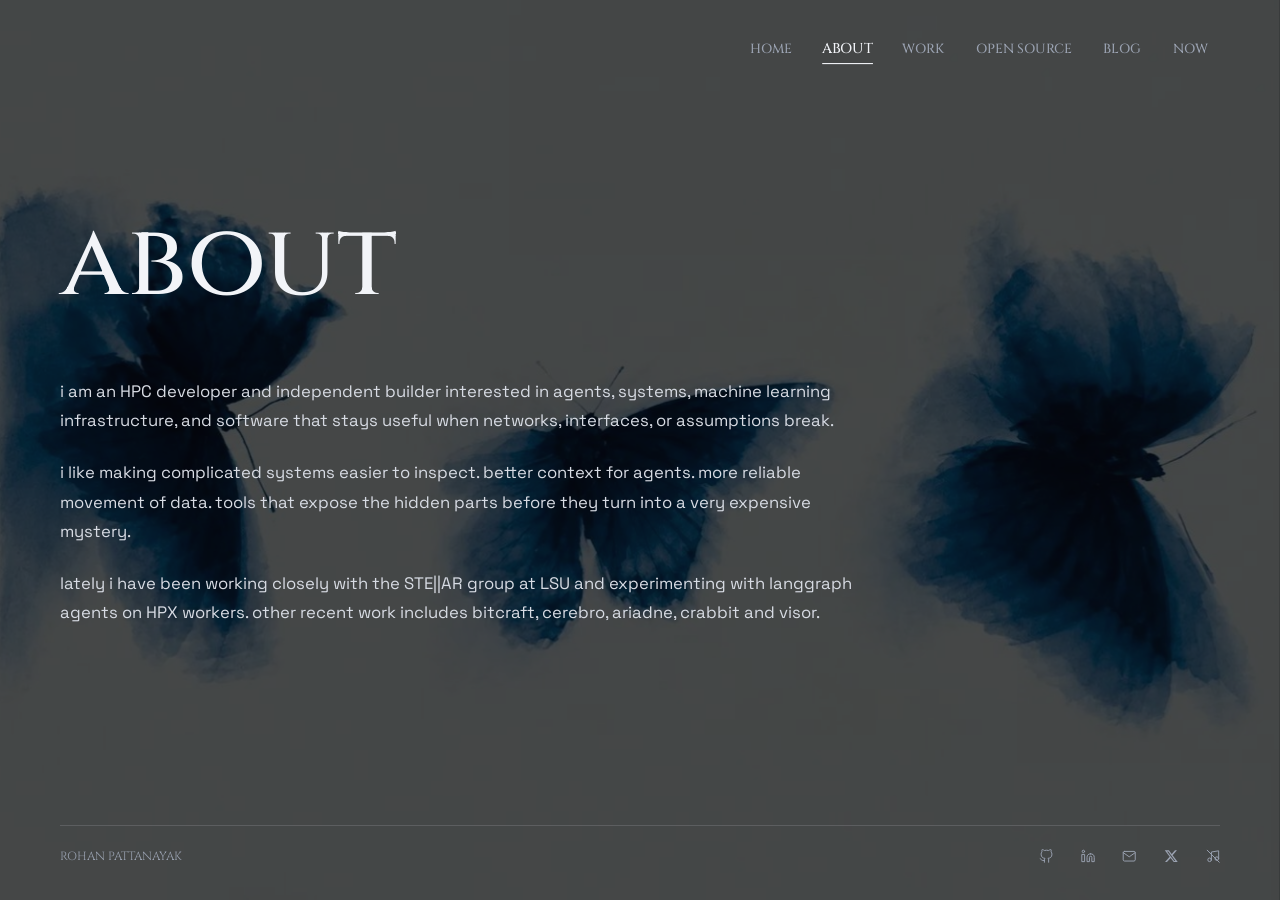
==== commit 3a6ca3e1: "feat : langx, readme previews, about refresh, drop crnt and osps Add langx to work and open source, " ====
--- a/about.html
+++ b/about.html
@@ -25,9 +25,9 @@
         <h1 class="page-title">about</h1>
         <div class="about-grid">
           <section class="text-stack">
-            <p>i am an independent builder interested in browser agents, machine learning infrastructure, developer systems, and software that stays useful when networks, interfaces, or assumptions break.</p>
+            <p>i am an HPC developer and independent builder interested in agents, systems, machine learning infrastructure, and software that stays useful when networks, interfaces, or assumptions break.</p>
             <p>i like making complicated systems easier to inspect. better context for agents. more reliable movement of data. tools that expose the hidden parts before they turn into a very expensive mystery.</p>
-            <p>recent public work includes freight for cicd automation, yab for PyTorch pipeline generation, visor for browser agent context, rustom for terminal interfaces, and smaller tools like mopper, hammer mcp, hammer cli, and waterlily.</p>
+            <p>lately i have been working closely with the STE||AR group at LSU and experimenting with langgraph agents on HPX workers. other recent work includes bitcraft, cerebro, ariadne, crabbit and visor.</p>
           </section>
         </div>
       </main>
